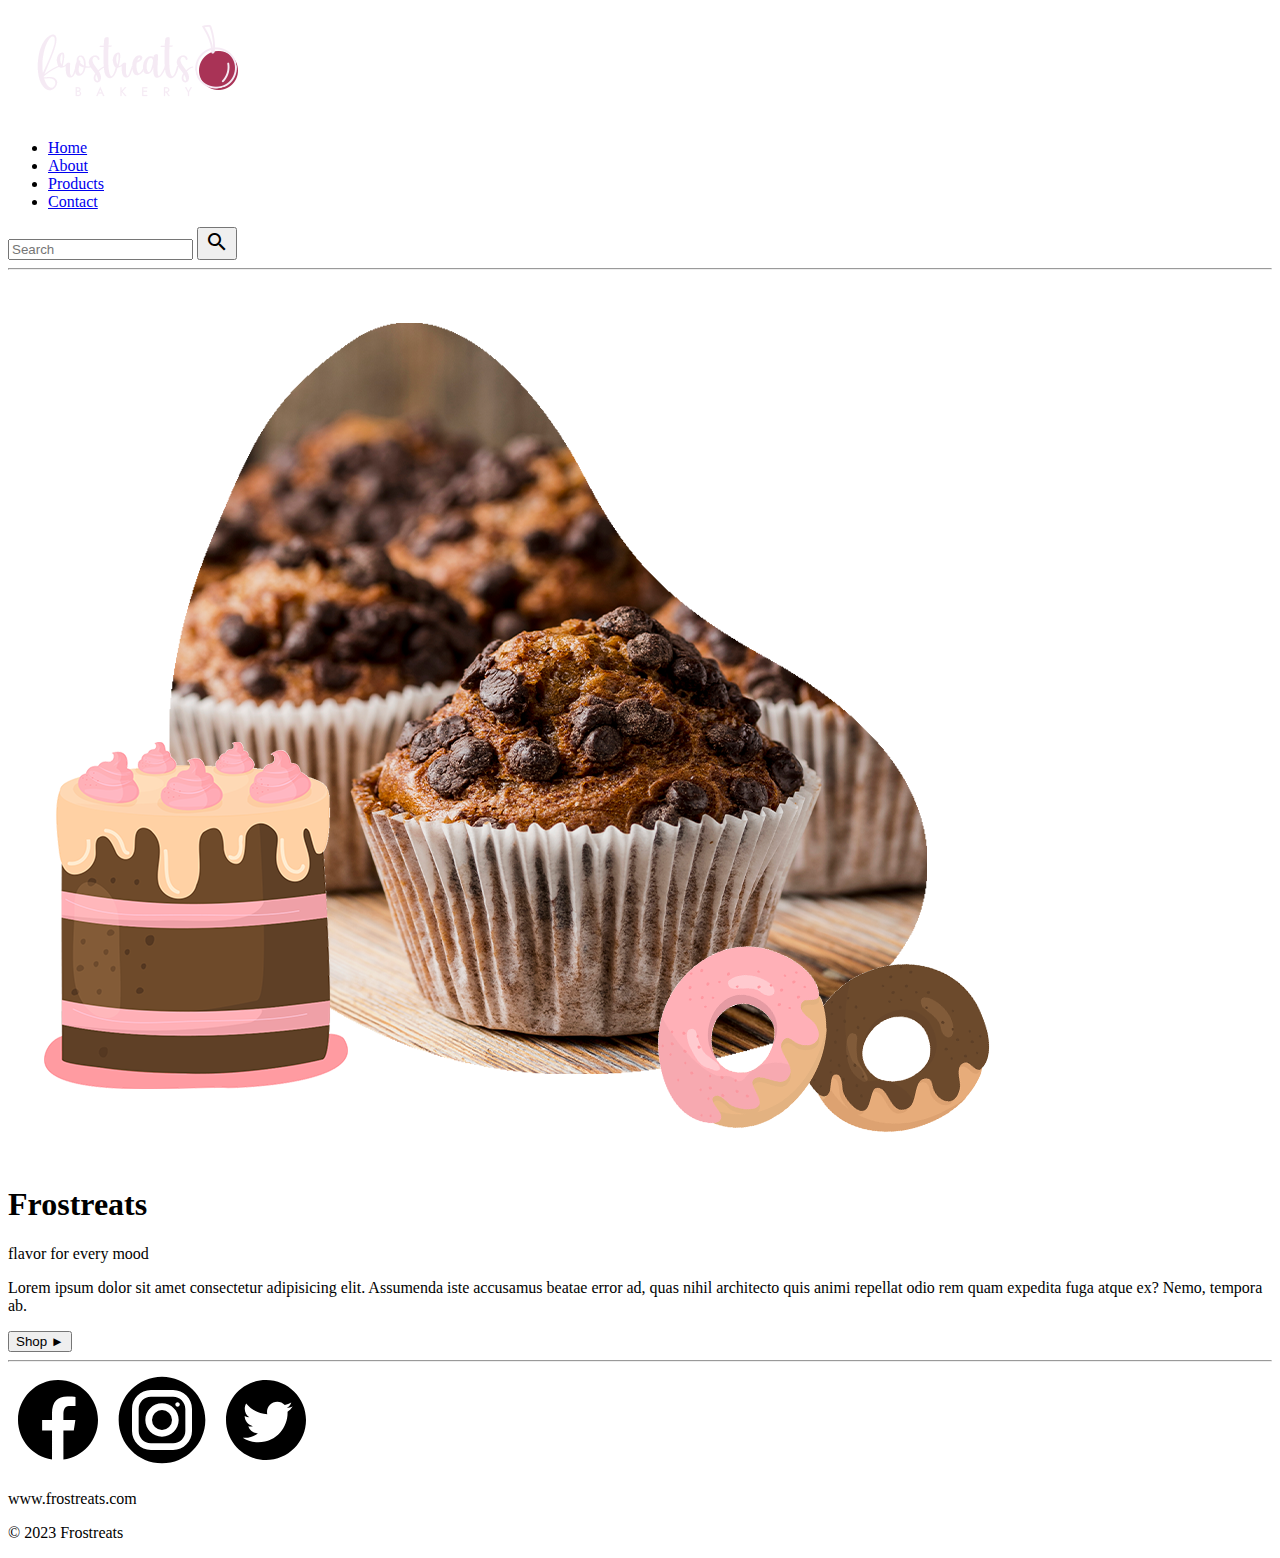
==== index.html @ 1d5c607c "adds basic html for homepage" ====
<!DOCTYPE html>
<html lang="en">
<head>
    <meta charset="UTF-8">
    <meta name="viewport" content="width=device-width, initial-scale=1.0">
    <link href="https://fonts.googleapis.com/icon?family=Material+Icons+Outlined" rel="stylesheet">
    <title>Document</title>
</head>
<body>
    <header>
        <nav>
            <img src="images/logo.png" alt="frostreats logo">
            <ul>
                <li><a href="#">Home</a></li>
                <li><a href="#">About</a></li>
                <li><a href="#">Products</a></li>
                <li><a href="#">Contact</a></li>
            </ul>

            <form class="search-bar">
                <input type="search" name="search" id="search" placeholder="Search">
                

                <button>
                    <span class="material-icons-outlined">search</span>
                </button>
            </form>
            <hr>
        </nav>
    </header>
    <main>
        <div class="banner-wrapper">
            <img src="images/banner.png" alt="cupcake image and illustrations" class="banner-img">
        <div>
            <h1>Frostreats</h1>
            <p>flavor for every mood</p>
            <p>Lorem ipsum dolor sit amet consectetur adipisicing elit. Assumenda iste accusamus beatae error ad, quas nihil architecto quis animi repellat odio rem quam expedita fuga atque ex? Nemo, tempora ab.</p>

            <button>Shop &#x25BA</button>
        </div>

        </div>
        

    </main>
    <footer>
        <hr>

        <svg xmlns="http://www.w3.org/2000/svg" 
            x="0px" y="0px" width="100" height="100" viewBox="0 0 30 30">
            <a xlink:href="https://www.facebook.com/" target="_blank">
             <path d="M15,3C8.373,3,3,8.373,3,15c0,6.016,4.432,10.984,10.206,11.852V18.18h-2.969v-3.154h2.969v-2.099c0-3.475,1.693-5,4.581-5 c1.383,0,2.115,0.103,2.461,0.149v2.753h-1.97c-1.226,0-1.654,1.163-1.654,2.473v1.724h3.593L19.73,18.18h-3.106v8.697 C22.481,26.083,27,21.075,27,15C27,8.373,21.627,3,15,3z"></path>
            </a>
        </svg>

        <svg xmlns="http://www.w3.org/2000/svg" 
            x="0px" y="0px" width="100" height="100" viewBox="0 0 30 30">
            <a xlink:href="https://www.instagram.com/" target="_blank">
                <path d="M 15 2 C 7.832 2 2 7.832 2 15 C 2 22.168 7.832 28 15 28 C 22.168 28 28 22.168 28 15 C 28 7.832 22.168 2 15 2 z M 11.666016 6 L 18.332031 6 C 21.457031 6 24 8.5420156 24 11.666016 L 24 18.332031 C 24 21.457031 21.457984 24 18.333984 24 L 11.667969 24 C 8.5429688 24 6 21.457984 6 18.333984 L 6 11.667969 C 6 8.5429688 8.5420156 6 11.666016 6 z M 11.666016 8 C 9.6450156 8 8 9.6459688 8 11.667969 L 8 18.333984 C 8 20.354984 9.6459688 22 11.667969 22 L 18.333984 22 C 20.354984 22 22 20.354031 22 18.332031 L 22 11.666016 C 22 9.6450156 20.354031 8 18.332031 8 L 11.666016 8 z M 19.667969 9.6660156 C 20.035969 9.6660156 20.333984 9.9640312 20.333984 10.332031 C 20.333984 10.700031 20.035969 11 19.667969 11 C 19.299969 11 19 10.700031 19 10.332031 C 19 9.9640312 19.299969 9.6660156 19.667969 9.6660156 z M 15 10 C 17.757 10 20 12.243 20 15 C 20 17.757 17.757 20 15 20 C 12.243 20 10 17.757 10 15 C 10 12.243 12.243 10 15 10 z M 15 12 A 3 3 0 0 0 15 18 A 3 3 0 0 0 15 12 z"></path>
            </a>
        </svg>

         <svg xmlns="http://www.w3.org/2000/svg" 
         x="0px" y="0px" width="100" height="100" viewBox="0 0 30 30">
         <a xlink:href="https://twitter.com/" target="_blank">
            <path d="M15,3C8.373,3,3,8.373,3,15c0,6.627,5.373,12,12,12s12-5.373,12-12C27,8.373,21.627,3,15,3z M21.464,12.535 c0.006,0.133,0.009,0.265,0.009,0.397c0,4.068-3.095,8.756-8.756,8.756c-1.739,0-3.356-0.509-4.717-1.383 c0.241,0.029,0.486,0.042,0.735,0.042c1.443,0,2.769-0.491,3.821-1.318c-1.347-0.025-2.484-0.915-2.875-2.137 c0.188,0.036,0.381,0.055,0.579,0.055c0.281,0,0.554-0.038,0.811-0.108c-1.408-0.282-2.469-1.526-2.469-3.017 c0-0.013,0-0.026,0-0.039c0.415,0.231,0.889,0.369,1.394,0.385c-0.825-0.551-1.369-1.494-1.369-2.561 c0-0.565,0.151-1.094,0.416-1.547c1.518,1.862,3.786,3.088,6.343,3.216c-0.052-0.225-0.079-0.46-0.079-0.701 c0-1.699,1.378-3.078,3.077-3.078c0.885,0,1.685,0.374,2.246,0.972c0.701-0.139,1.36-0.394,1.955-0.747 c-0.23,0.719-0.718,1.321-1.354,1.703c0.622-0.074,1.215-0.239,1.768-0.484C22.588,11.559,22.067,12.1,21.464,12.535z"></path>
        </a>
        </svg>   

        <p>www.frostreats.com</p>

        <p>&copy; 2023 Frostreats</p>

    </footer>
</body>
</html>
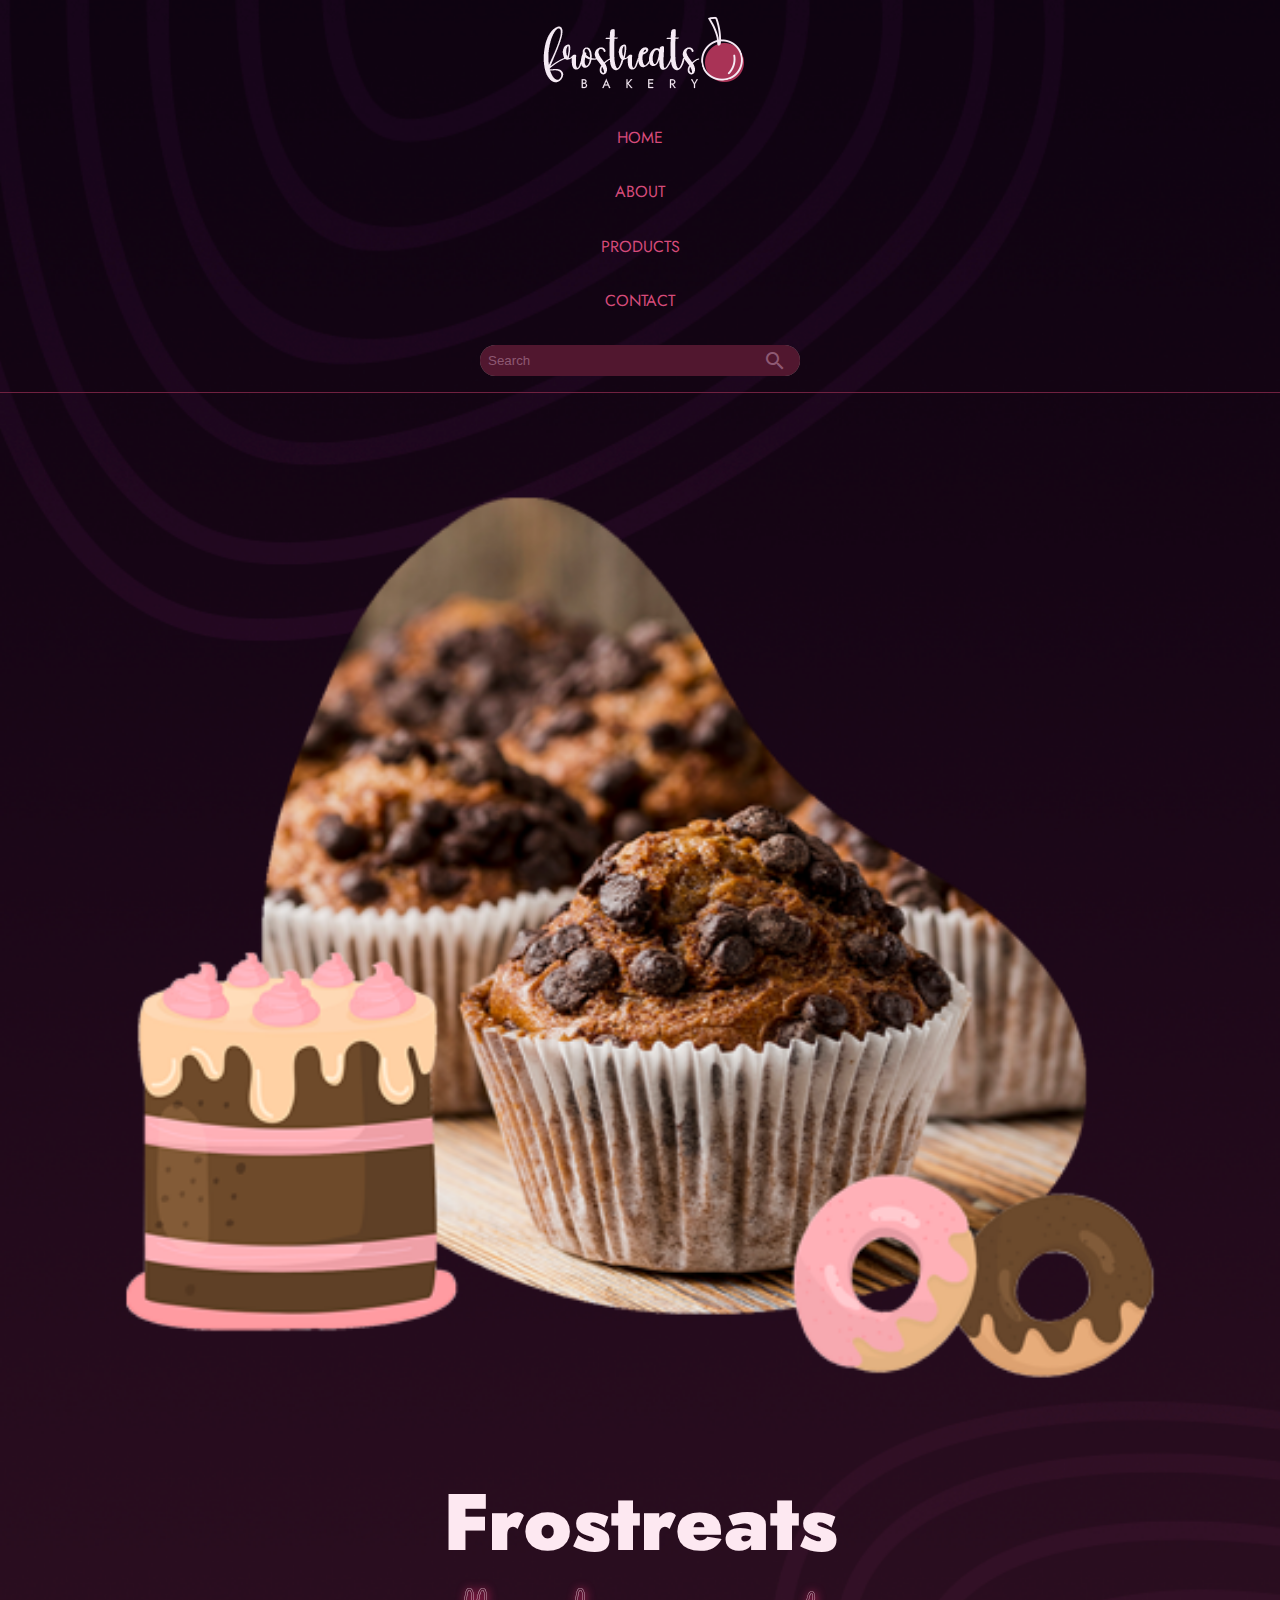
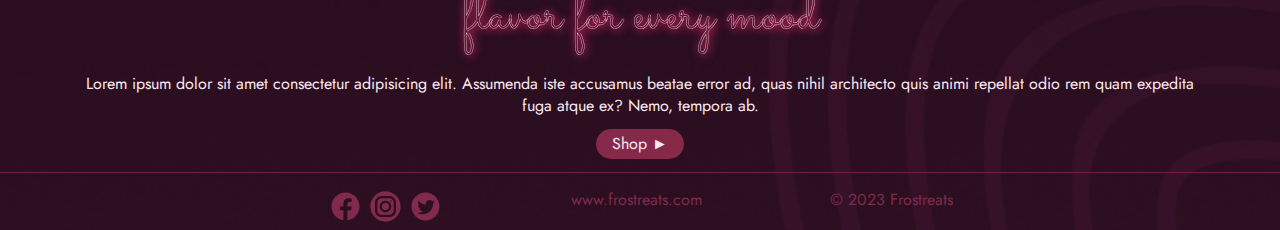
==== commit f2be5eef: "adds styling to homepage" ====
--- a/index.html
+++ b/index.html
@@ -3,73 +3,89 @@
 <head>
     <meta charset="UTF-8">
     <meta name="viewport" content="width=device-width, initial-scale=1.0">
+    <link rel="stylesheet" href="css/reset.css">
+    <link rel="stylesheet" href="css/style.css">
+    <link href="https://fonts.googleapis.com/css2?family=Jost:wght@300&display=swap" rel="stylesheet">
+    <link href="https://fonts.googleapis.com/css2?family=Sacramento&display=swap" rel="stylesheet">
     <link href="https://fonts.googleapis.com/icon?family=Material+Icons+Outlined" rel="stylesheet">
     <title>Document</title>
 </head>
 <body>
     <header>
-        <nav>
-            <img src="images/logo.png" alt="frostreats logo">
-            <ul>
-                <li><a href="#">Home</a></li>
-                <li><a href="#">About</a></li>
-                <li><a href="#">Products</a></li>
-                <li><a href="#">Contact</a></li>
-            </ul>
+        <div class="wrapper">
+            <nav>
+                <img src="images/logo.png" alt="frostreats logo" class="logo">
+                <ul>
+                    <li><a href="#" class="animation home">Home</a></li>
+                    <li><a href="#" class="animation about">About</a></li>
+                    <li><a href="#" class="animation ">Products</a></li>
+                    <li><a href="#" class="animation contact">Contact</a></li>
+                </ul>
 
-            <form class="search-bar">
-                <input type="search" name="search" id="search" placeholder="Search">
+                <form class="search-bar">
+                    <input type="search" name="search" id="search" placeholder="Search">
+                    
+
+                    <button>
+                        <span class="material-icons-outlined">search</span>
+                    </button>
+                </form>
                 
+            </nav>
+        </div>
+        <hr>
+    </header>
 
-                <button>
-                    <span class="material-icons-outlined">search</span>
-                </button>
-            </form>
-            <hr>
-        </nav>
-    </header>
     <main>
         <div class="banner-wrapper">
             <img src="images/banner.png" alt="cupcake image and illustrations" class="banner-img">
-        <div>
-            <h1>Frostreats</h1>
-            <p>flavor for every mood</p>
-            <p>Lorem ipsum dolor sit amet consectetur adipisicing elit. Assumenda iste accusamus beatae error ad, quas nihil architecto quis animi repellat odio rem quam expedita fuga atque ex? Nemo, tempora ab.</p>
+            <div class="banner-content">
+                <h1>Frostreats</h1>
+                <h2 class="slogan">flavor for every mood</h2>
+                <p>Lorem ipsum dolor sit amet consectetur adipisicing elit. Assumenda iste accusamus beatae error ad, quas nihil architecto quis animi repellat odio rem quam expedita fuga atque ex? Nemo, tempora ab.</p>
 
-            <button>Shop &#x25BA</button>
+                <a href="#" class="shop-button">Shop &#x25BA</a>
+            </div>
+
         </div>
 
-        </div>
         
 
     </main>
+    
     <footer>
         <hr>
+        
+        <div class="footer-content">
+            <div class="svg-group">
+                <svg 
+                    x="0px" y="0px" width="35" height="35" viewBox="0 0 30 30">
+                    <a xlink:href="https://www.facebook.com/" target="_blank">
+                    <path class="svg-icon" d="M15,3C8.373,3,3,8.373,3,15c0,6.016,4.432,10.984,10.206,11.852V18.18h-2.969v-3.154h2.969v-2.099c0-3.475,1.693-5,4.581-5 c1.383,0,2.115,0.103,2.461,0.149v2.753h-1.97c-1.226,0-1.654,1.163-1.654,2.473v1.724h3.593L19.73,18.18h-3.106v8.697 C22.481,26.083,27,21.075,27,15C27,8.373,21.627,3,15,3z"></path>
+                    </a>
+                </svg>
 
-        <svg xmlns="http://www.w3.org/2000/svg" 
-            x="0px" y="0px" width="100" height="100" viewBox="0 0 30 30">
-            <a xlink:href="https://www.facebook.com/" target="_blank">
-             <path d="M15,3C8.373,3,3,8.373,3,15c0,6.016,4.432,10.984,10.206,11.852V18.18h-2.969v-3.154h2.969v-2.099c0-3.475,1.693-5,4.581-5 c1.383,0,2.115,0.103,2.461,0.149v2.753h-1.97c-1.226,0-1.654,1.163-1.654,2.473v1.724h3.593L19.73,18.18h-3.106v8.697 C22.481,26.083,27,21.075,27,15C27,8.373,21.627,3,15,3z"></path>
-            </a>
-        </svg>
+                <svg 
+                    x="0px" y="0px" width="35" height="35" viewBox="0 0 30 30">
+                    <a xlink:href="https://www.instagram.com/" target="_blank">
+                        <path class="svg-icon" d="M 15 2 C 7.832 2 2 7.832 2 15 C 2 22.168 7.832 28 15 28 C 22.168 28 28 22.168 28 15 C 28 7.832 22.168 2 15 2 z M 11.666016 6 L 18.332031 6 C 21.457031 6 24 8.5420156 24 11.666016 L 24 18.332031 C 24 21.457031 21.457984 24 18.333984 24 L 11.667969 24 C 8.5429688 24 6 21.457984 6 18.333984 L 6 11.667969 C 6 8.5429688 8.5420156 6 11.666016 6 z M 11.666016 8 C 9.6450156 8 8 9.6459688 8 11.667969 L 8 18.333984 C 8 20.354984 9.6459688 22 11.667969 22 L 18.333984 22 C 20.354984 22 22 20.354031 22 18.332031 L 22 11.666016 C 22 9.6450156 20.354031 8 18.332031 8 L 11.666016 8 z M 19.667969 9.6660156 C 20.035969 9.6660156 20.333984 9.9640312 20.333984 10.332031 C 20.333984 10.700031 20.035969 11 19.667969 11 C 19.299969 11 19 10.700031 19 10.332031 C 19 9.9640312 19.299969 9.6660156 19.667969 9.6660156 z M 15 10 C 17.757 10 20 12.243 20 15 C 20 17.757 17.757 20 15 20 C 12.243 20 10 17.757 10 15 C 10 12.243 12.243 10 15 10 z M 15 12 A 3 3 0 0 0 15 18 A 3 3 0 0 0 15 12 z"></path>
+                    </a>
+                </svg>
 
-        <svg xmlns="http://www.w3.org/2000/svg" 
-            x="0px" y="0px" width="100" height="100" viewBox="0 0 30 30">
-            <a xlink:href="https://www.instagram.com/" target="_blank">
-                <path d="M 15 2 C 7.832 2 2 7.832 2 15 C 2 22.168 7.832 28 15 28 C 22.168 28 28 22.168 28 15 C 28 7.832 22.168 2 15 2 z M 11.666016 6 L 18.332031 6 C 21.457031 6 24 8.5420156 24 11.666016 L 24 18.332031 C 24 21.457031 21.457984 24 18.333984 24 L 11.667969 24 C 8.5429688 24 6 21.457984 6 18.333984 L 6 11.667969 C 6 8.5429688 8.5420156 6 11.666016 6 z M 11.666016 8 C 9.6450156 8 8 9.6459688 8 11.667969 L 8 18.333984 C 8 20.354984 9.6459688 22 11.667969 22 L 18.333984 22 C 20.354984 22 22 20.354031 22 18.332031 L 22 11.666016 C 22 9.6450156 20.354031 8 18.332031 8 L 11.666016 8 z M 19.667969 9.6660156 C 20.035969 9.6660156 20.333984 9.9640312 20.333984 10.332031 C 20.333984 10.700031 20.035969 11 19.667969 11 C 19.299969 11 19 10.700031 19 10.332031 C 19 9.9640312 19.299969 9.6660156 19.667969 9.6660156 z M 15 10 C 17.757 10 20 12.243 20 15 C 20 17.757 17.757 20 15 20 C 12.243 20 10 17.757 10 15 C 10 12.243 12.243 10 15 10 z M 15 12 A 3 3 0 0 0 15 18 A 3 3 0 0 0 15 12 z"></path>
-            </a>
-        </svg>
+                <svg 
+                    x="0px" y="0px" width="35" height="35" viewBox="0 0 30 30">
+                    <a xlink:href="https://twitter.com/" target="_blank">
+                        <path class="svg-icon" d="M15,3C8.373,3,3,8.373,3,15c0,6.627,5.373,12,12,12s12-5.373,12-12C27,8.373,21.627,3,15,3z M21.464,12.535 c0.006,0.133,0.009,0.265,0.009,0.397c0,4.068-3.095,8.756-8.756,8.756c-1.739,0-3.356-0.509-4.717-1.383 c0.241,0.029,0.486,0.042,0.735,0.042c1.443,0,2.769-0.491,3.821-1.318c-1.347-0.025-2.484-0.915-2.875-2.137 c0.188,0.036,0.381,0.055,0.579,0.055c0.281,0,0.554-0.038,0.811-0.108c-1.408-0.282-2.469-1.526-2.469-3.017 c0-0.013,0-0.026,0-0.039c0.415,0.231,0.889,0.369,1.394,0.385c-0.825-0.551-1.369-1.494-1.369-2.561 c0-0.565,0.151-1.094,0.416-1.547c1.518,1.862,3.786,3.088,6.343,3.216c-0.052-0.225-0.079-0.46-0.079-0.701 c0-1.699,1.378-3.078,3.077-3.078c0.885,0,1.685,0.374,2.246,0.972c0.701-0.139,1.36-0.394,1.955-0.747 c-0.23,0.719-0.718,1.321-1.354,1.703c0.622-0.074,1.215-0.239,1.768-0.484C22.588,11.559,22.067,12.1,21.464,12.535z"></path>
+                    </a>
+                </svg>   
 
-         <svg xmlns="http://www.w3.org/2000/svg" 
-         x="0px" y="0px" width="100" height="100" viewBox="0 0 30 30">
-         <a xlink:href="https://twitter.com/" target="_blank">
-            <path d="M15,3C8.373,3,3,8.373,3,15c0,6.627,5.373,12,12,12s12-5.373,12-12C27,8.373,21.627,3,15,3z M21.464,12.535 c0.006,0.133,0.009,0.265,0.009,0.397c0,4.068-3.095,8.756-8.756,8.756c-1.739,0-3.356-0.509-4.717-1.383 c0.241,0.029,0.486,0.042,0.735,0.042c1.443,0,2.769-0.491,3.821-1.318c-1.347-0.025-2.484-0.915-2.875-2.137 c0.188,0.036,0.381,0.055,0.579,0.055c0.281,0,0.554-0.038,0.811-0.108c-1.408-0.282-2.469-1.526-2.469-3.017 c0-0.013,0-0.026,0-0.039c0.415,0.231,0.889,0.369,1.394,0.385c-0.825-0.551-1.369-1.494-1.369-2.561 c0-0.565,0.151-1.094,0.416-1.547c1.518,1.862,3.786,3.088,6.343,3.216c-0.052-0.225-0.079-0.46-0.079-0.701 c0-1.699,1.378-3.078,3.077-3.078c0.885,0,1.685,0.374,2.246,0.972c0.701-0.139,1.36-0.394,1.955-0.747 c-0.23,0.719-0.718,1.321-1.354,1.703c0.622-0.074,1.215-0.239,1.768-0.484C22.588,11.559,22.067,12.1,21.464,12.535z"></path>
-        </a>
-        </svg>   
+            </div>
 
-        <p>www.frostreats.com</p>
+            <p>www.frostreats.com</p>
 
-        <p>&copy; 2023 Frostreats</p>
+            <p>&copy; 2023 Frostreats</p>
+        
+        </div>
 
     </footer>
 </body>
--- a/css/style.css
+++ b/css/style.css
@@ -0,0 +1,176 @@
+*{
+    box-sizing: border-box;
+}
+
+body{
+    background-image: url(../images/bg-pattern.png);
+    background-repeat: no-repeat;
+    background-position:center center;
+    background-size:cover;
+    color: #fde8f1;
+    margin: 0 auto;
+    line-height: 1.4;
+
+    
+
+    font-family: 'Jost', sans-serif;;
+
+}
+
+/* styling for the search bar */
+
+.search-bar{
+    position: relative;
+    border-radius: 25px;
+    background-color: gray;
+    max-width: 20rem;
+    text-align: center;
+    margin: 0 auto;
+    margin-top: 1rem;
+}
+
+.search-bar input{
+    height: 100%;
+    width:100%;
+    border-radius:25px;
+    display:block;
+    border: none;
+    padding:.5rem;
+    background-color: #51172f;
+    caret-color:#d795b5;
+    color:#fde8f1;
+    
+}
+
+/* to remove the "x" from the search input field */
+input[type="search"]::-webkit-search-decoration,
+input[type="search"]::-webkit-search-cancel-button,
+input[type="search"]::-webkit-search-results-button,
+input[type="search"]::-webkit-search-results-decoration{
+    display: none;
+}
+
+.search-bar input:focus{
+    outline:none;
+}
+
+.search-bar button{
+    position:absolute;
+    top:0;
+    right:0;
+    width:50px;
+    height: 100%;
+    border-radius:50%;
+    cursor:pointer;
+    border:none;
+    background: none;
+    padding-top: 4px;
+}
+
+.form{
+    width: 100%;
+}
+
+.logo{
+    margin: 0 auto;
+    display: block;
+}
+
+::placeholder{
+    color:#8e5973;
+}
+
+.material-icons-outlined{
+    color:#8e5973 ;
+}
+
+/* nav styles */
+
+nav{
+    width: 100%;
+    text-align: center;
+    margin: 0 auto;
+    max-width: 1200px;
+}
+
+nav ul li a{
+    text-decoration: none;
+    padding: 1rem 2rem;
+    display: block;
+    color: #d64b7a;
+    text-transform: uppercase;
+}
+
+.banner-img{
+    display: block;
+    margin: 0 auto;
+    width: 100%;
+
+}
+
+hr{
+    
+    background-color:#702140;
+    border: none;
+    height: 1px;
+    margin:1rem 0;
+}
+
+/* main styles */
+
+main{
+    max-width: 1200px;
+    margin: 0 auto;
+    text-align: center;
+}
+
+h1{
+    font-size: 5rem;
+    width: 100%;
+    text-align: center;
+    font-weight: 1000;
+}
+
+.slogan{
+    font-family: 'Sacramento', cursive;
+    font-size:3.5rem;
+    font-weight: 500;
+    color:transparent;
+    -webkit-text-stroke-width: 0.3px;
+    -webkit-text-stroke-color: #fde8f1;
+    text-shadow: 1px 1px 10px #fc2f74;
+    text-wrap: nowrap;
+    padding:0 2rem;
+}
+
+.banner-content p{
+    margin:1rem auto;
+    padding: 0 2rem;
+}
+
+.shop-button{
+    margin: 0 auto;
+    background-color: #862948;
+    border-radius: 25px;
+    color: #f5eaf4;
+    padding: .2rem 1rem;
+    text-decoration: none;
+
+    
+}
+
+
+/* footer styles */
+
+.footer-content{
+    text-align: center;
+    color:#812a4c;
+    display: flex;
+    gap:10%;
+    justify-content: center;
+    flex-wrap: nowrap;
+}
+
+.svg-icon{
+    fill: #812a4c;
+}
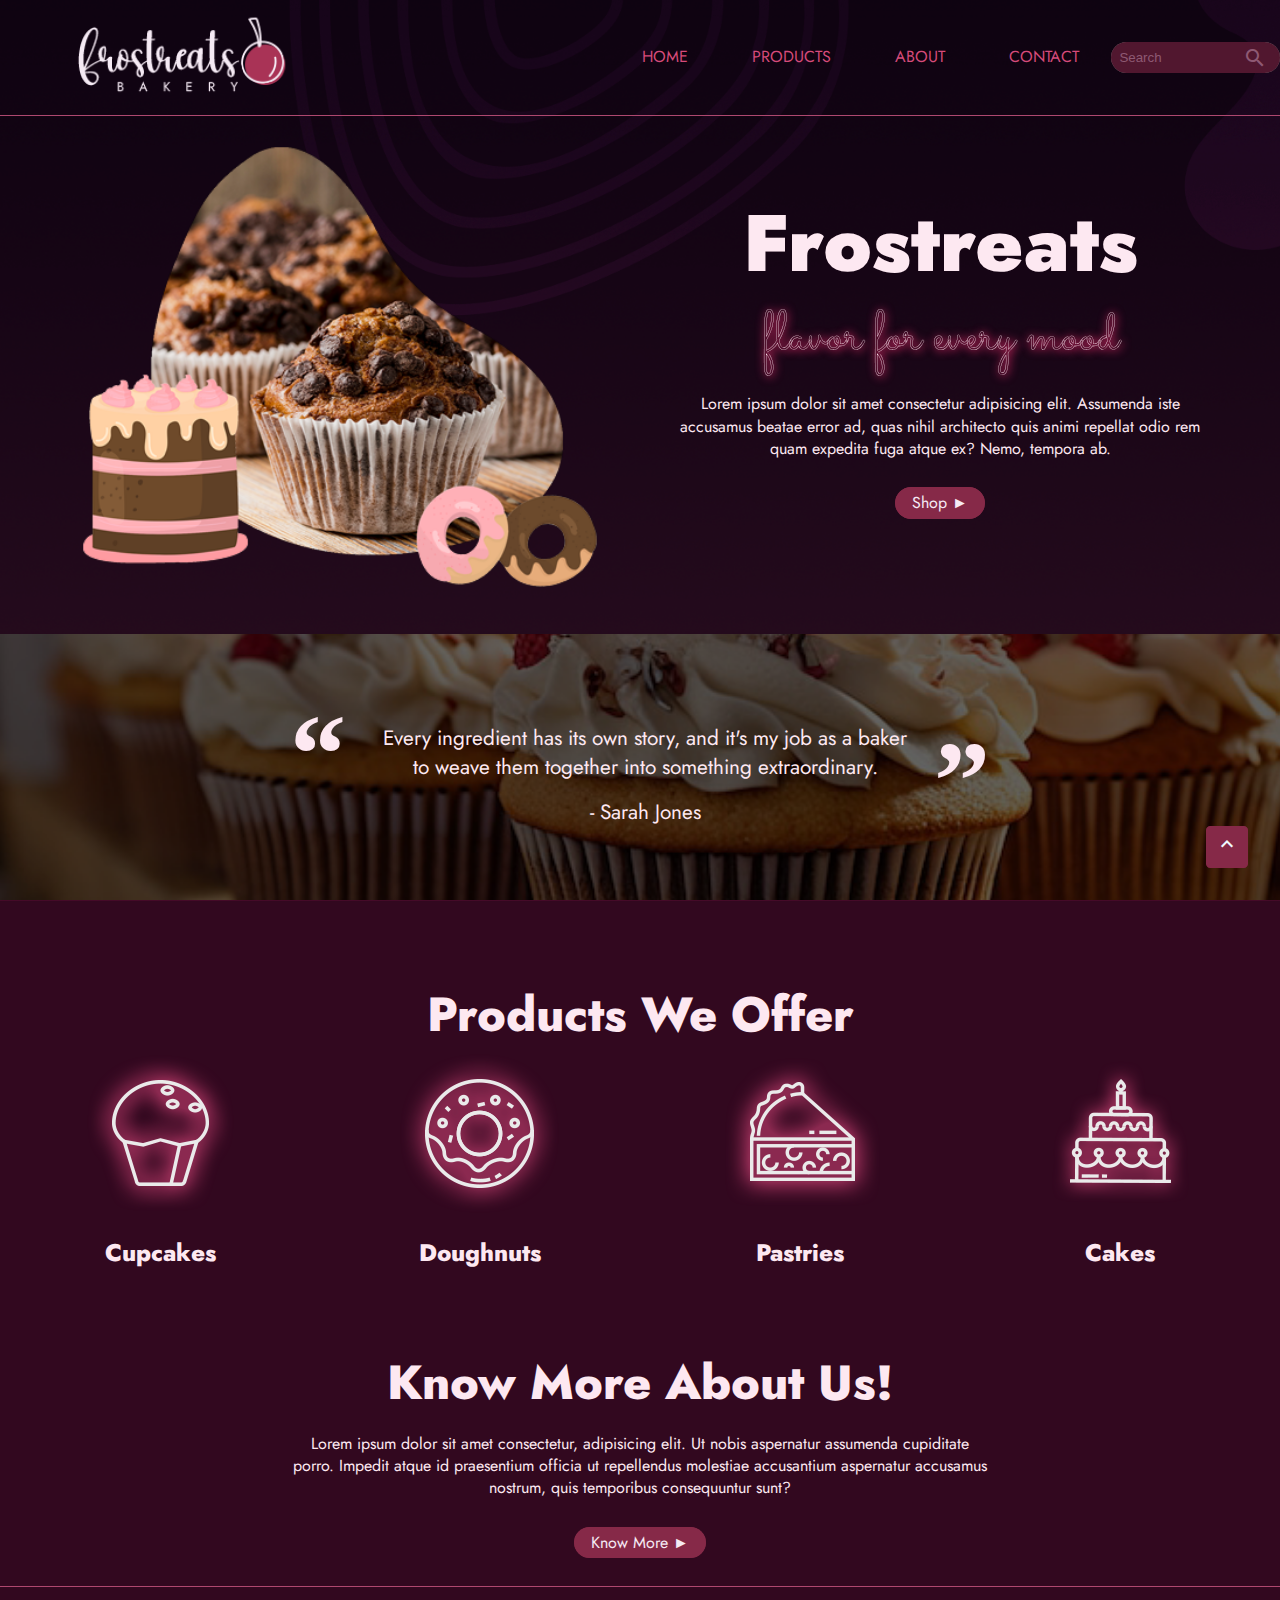
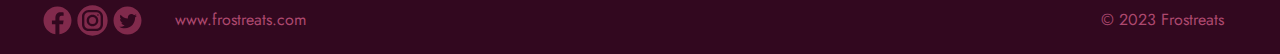
==== commit cc3afa6f: "updates css styling" ====
--- a/index.html
+++ b/index.html
@@ -8,28 +8,31 @@
     <link href="https://fonts.googleapis.com/css2?family=Jost:wght@300&display=swap" rel="stylesheet">
     <link href="https://fonts.googleapis.com/css2?family=Sacramento&display=swap" rel="stylesheet">
     <link href="https://fonts.googleapis.com/icon?family=Material+Icons+Outlined" rel="stylesheet">
-    <title>Document</title>
+    <title>Frostreats</title>
 </head>
 <body>
     <header>
         <div class="wrapper">
             <nav>
-                <img src="images/logo.png" alt="frostreats logo" class="logo">
-                <ul>
-                    <li><a href="#" class="animation home">Home</a></li>
-                    <li><a href="#" class="animation about">About</a></li>
-                    <li><a href="#" class="animation ">Products</a></li>
-                    <li><a href="#" class="animation contact">Contact</a></li>
-                </ul>
+                <a href="index.html"><img src="images/logo.png" alt="frostreats logo" class="logo"></a>
 
-                <form class="search-bar">
-                    <input type="search" name="search" id="search" placeholder="Search">
-                    
+                <div class="menu">
+                    <ul class="menu-items">
+                        <li><a href="index.html" class="transition home">Home</a></li>
+                        <li><a href="products.html" class="transition products">Products</a></li>
+                        <li><a href="about.html" class="transition about">About</a></li>
+                        <li><a href="contact.html" class="transition contact">Contact</a></li>
+                    </ul>
 
-                    <button>
-                        <span class="material-icons-outlined">search</span>
-                    </button>
-                </form>
+                    <form class="search-bar">
+                        <input type="search" name="search" id="search" placeholder="Search">
+                        
+
+                        <button>
+                            <span class="material-icons-outlined">search</span>
+                        </button>
+                    </form>
+                </div>
                 
             </nav>
         </div>
@@ -44,46 +47,102 @@
                 <h2 class="slogan">flavor for every mood</h2>
                 <p>Lorem ipsum dolor sit amet consectetur adipisicing elit. Assumenda iste accusamus beatae error ad, quas nihil architecto quis animi repellat odio rem quam expedita fuga atque ex? Nemo, tempora ab.</p>
 
-                <a href="#" class="shop-button">Shop &#x25BA</a>
+                <div class="shop-button"><a href="products.html" >Shop &#x25BA</a> </div>
+                
             </div>
+
+        </div>
+
+        <div class="quote">
+            <blockquote>
+                <q>Every ingredient has its own story, and it's my job as a baker to weave them together into something extraordinary.</q>
+                <cite>- Sarah Jones</cite>
+            </blockquote>
+        </div>
+
+
+
+        <div class="services-container">
+            <h2>Products we offer</h2>
+            <div class="services">
+                
+                <div class="offers">
+                    <a href="products.html"><img src="images/cupcake-icon.png" alt="icon for cupcake"></a>
+                    <h3>Cupcakes</h3>
+                </div>
+
+                <div class="offers">
+                    <a href="products.html"><img src="images/doughnut-icon.png" alt="icon for cupcake"></a>
+                    <h3>Doughnuts</h3>
+                </div>
+
+                <div class="offers">
+                    <a href="products.html"><img src="images/pastrie-icon.png" alt="icon for cupcake"></a>
+                    <h3>Pastries</h3>
+                </div>
+
+                <div class="offers">
+                    <a href="products.html"><img src="images/cake-icon.png" alt="icon for cupcake"></a>
+                    <h3>Cakes</h3>
+                </div>
+                
+                
+            </div>
+        </div>
+
+        <div class="index-about">
+            <h2>Know more about us!</h2>
+            <p>Lorem ipsum dolor sit amet consectetur, adipisicing elit. Ut nobis aspernatur assumenda cupiditate porro. Impedit atque id praesentium officia ut repellendus molestiae accusantium aspernatur accusamus nostrum, quis temporibus consequuntur sunt?</p>
+            <div class="shop-button"><a href="about.html" >Know More &#x25BA</a> </div>
 
         </div>
 
         
 
     </main>
+
+    <div class="top-button">
+        <a href="#"><span class="back-to-top material-icons-outlined">
+        expand_less
+        </span></a>
+    </div>
     
     <footer>
         <hr>
         
         <div class="footer-content">
-            <div class="svg-group">
-                <svg 
-                    x="0px" y="0px" width="35" height="35" viewBox="0 0 30 30">
-                    <a xlink:href="https://www.facebook.com/" target="_blank">
-                    <path class="svg-icon" d="M15,3C8.373,3,3,8.373,3,15c0,6.016,4.432,10.984,10.206,11.852V18.18h-2.969v-3.154h2.969v-2.099c0-3.475,1.693-5,4.581-5 c1.383,0,2.115,0.103,2.461,0.149v2.753h-1.97c-1.226,0-1.654,1.163-1.654,2.473v1.724h3.593L19.73,18.18h-3.106v8.697 C22.481,26.083,27,21.075,27,15C27,8.373,21.627,3,15,3z"></path>
-                    </a>
-                </svg>
+            <div class="social-group">
+                <div class="svg-group">
+                    <svg 
+                        x="0px" y="0px" width="35" height="35" viewBox="0 0 30 30">
+                        <a xlink:href="https://www.facebook.com/" target="_blank">
+                        <path class="svg-icon" d="M15,3C8.373,3,3,8.373,3,15c0,6.016,4.432,10.984,10.206,11.852V18.18h-2.969v-3.154h2.969v-2.099c0-3.475,1.693-5,4.581-5 c1.383,0,2.115,0.103,2.461,0.149v2.753h-1.97c-1.226,0-1.654,1.163-1.654,2.473v1.724h3.593L19.73,18.18h-3.106v8.697 C22.481,26.083,27,21.075,27,15C27,8.373,21.627,3,15,3z"></path>
+                        </a>
+                    </svg>
 
-                <svg 
-                    x="0px" y="0px" width="35" height="35" viewBox="0 0 30 30">
-                    <a xlink:href="https://www.instagram.com/" target="_blank">
-                        <path class="svg-icon" d="M 15 2 C 7.832 2 2 7.832 2 15 C 2 22.168 7.832 28 15 28 C 22.168 28 28 22.168 28 15 C 28 7.832 22.168 2 15 2 z M 11.666016 6 L 18.332031 6 C 21.457031 6 24 8.5420156 24 11.666016 L 24 18.332031 C 24 21.457031 21.457984 24 18.333984 24 L 11.667969 24 C 8.5429688 24 6 21.457984 6 18.333984 L 6 11.667969 C 6 8.5429688 8.5420156 6 11.666016 6 z M 11.666016 8 C 9.6450156 8 8 9.6459688 8 11.667969 L 8 18.333984 C 8 20.354984 9.6459688 22 11.667969 22 L 18.333984 22 C 20.354984 22 22 20.354031 22 18.332031 L 22 11.666016 C 22 9.6450156 20.354031 8 18.332031 8 L 11.666016 8 z M 19.667969 9.6660156 C 20.035969 9.6660156 20.333984 9.9640312 20.333984 10.332031 C 20.333984 10.700031 20.035969 11 19.667969 11 C 19.299969 11 19 10.700031 19 10.332031 C 19 9.9640312 19.299969 9.6660156 19.667969 9.6660156 z M 15 10 C 17.757 10 20 12.243 20 15 C 20 17.757 17.757 20 15 20 C 12.243 20 10 17.757 10 15 C 10 12.243 12.243 10 15 10 z M 15 12 A 3 3 0 0 0 15 18 A 3 3 0 0 0 15 12 z"></path>
-                    </a>
-                </svg>
+                    <svg 
+                        x="0px" y="0px" width="35" height="35" viewBox="0 0 30 30">
+                        <a xlink:href="https://www.instagram.com/" target="_blank">
+                            <path class="svg-icon" d="M 15 2 C 7.832 2 2 7.832 2 15 C 2 22.168 7.832 28 15 28 C 22.168 28 28 22.168 28 15 C 28 7.832 22.168 2 15 2 z M 11.666016 6 L 18.332031 6 C 21.457031 6 24 8.5420156 24 11.666016 L 24 18.332031 C 24 21.457031 21.457984 24 18.333984 24 L 11.667969 24 C 8.5429688 24 6 21.457984 6 18.333984 L 6 11.667969 C 6 8.5429688 8.5420156 6 11.666016 6 z M 11.666016 8 C 9.6450156 8 8 9.6459688 8 11.667969 L 8 18.333984 C 8 20.354984 9.6459688 22 11.667969 22 L 18.333984 22 C 20.354984 22 22 20.354031 22 18.332031 L 22 11.666016 C 22 9.6450156 20.354031 8 18.332031 8 L 11.666016 8 z M 19.667969 9.6660156 C 20.035969 9.6660156 20.333984 9.9640312 20.333984 10.332031 C 20.333984 10.700031 20.035969 11 19.667969 11 C 19.299969 11 19 10.700031 19 10.332031 C 19 9.9640312 19.299969 9.6660156 19.667969 9.6660156 z M 15 10 C 17.757 10 20 12.243 20 15 C 20 17.757 17.757 20 15 20 C 12.243 20 10 17.757 10 15 C 10 12.243 12.243 10 15 10 z M 15 12 A 3 3 0 0 0 15 18 A 3 3 0 0 0 15 12 z"></path>
+                        </a>
+                    </svg>
 
-                <svg 
-                    x="0px" y="0px" width="35" height="35" viewBox="0 0 30 30">
-                    <a xlink:href="https://twitter.com/" target="_blank">
-                        <path class="svg-icon" d="M15,3C8.373,3,3,8.373,3,15c0,6.627,5.373,12,12,12s12-5.373,12-12C27,8.373,21.627,3,15,3z M21.464,12.535 c0.006,0.133,0.009,0.265,0.009,0.397c0,4.068-3.095,8.756-8.756,8.756c-1.739,0-3.356-0.509-4.717-1.383 c0.241,0.029,0.486,0.042,0.735,0.042c1.443,0,2.769-0.491,3.821-1.318c-1.347-0.025-2.484-0.915-2.875-2.137 c0.188,0.036,0.381,0.055,0.579,0.055c0.281,0,0.554-0.038,0.811-0.108c-1.408-0.282-2.469-1.526-2.469-3.017 c0-0.013,0-0.026,0-0.039c0.415,0.231,0.889,0.369,1.394,0.385c-0.825-0.551-1.369-1.494-1.369-2.561 c0-0.565,0.151-1.094,0.416-1.547c1.518,1.862,3.786,3.088,6.343,3.216c-0.052-0.225-0.079-0.46-0.079-0.701 c0-1.699,1.378-3.078,3.077-3.078c0.885,0,1.685,0.374,2.246,0.972c0.701-0.139,1.36-0.394,1.955-0.747 c-0.23,0.719-0.718,1.321-1.354,1.703c0.622-0.074,1.215-0.239,1.768-0.484C22.588,11.559,22.067,12.1,21.464,12.535z"></path>
-                    </a>
-                </svg>   
+                    <svg 
+                        x="0px" y="0px" width="35" height="35" viewBox="0 0 30 30">
+                        <a xlink:href="https://twitter.com/" target="_blank">
+                            <path class="svg-icon" d="M15,3C8.373,3,3,8.373,3,15c0,6.627,5.373,12,12,12s12-5.373,12-12C27,8.373,21.627,3,15,3z M21.464,12.535 c0.006,0.133,0.009,0.265,0.009,0.397c0,4.068-3.095,8.756-8.756,8.756c-1.739,0-3.356-0.509-4.717-1.383 c0.241,0.029,0.486,0.042,0.735,0.042c1.443,0,2.769-0.491,3.821-1.318c-1.347-0.025-2.484-0.915-2.875-2.137 c0.188,0.036,0.381,0.055,0.579,0.055c0.281,0,0.554-0.038,0.811-0.108c-1.408-0.282-2.469-1.526-2.469-3.017 c0-0.013,0-0.026,0-0.039c0.415,0.231,0.889,0.369,1.394,0.385c-0.825-0.551-1.369-1.494-1.369-2.561 c0-0.565,0.151-1.094,0.416-1.547c1.518,1.862,3.786,3.088,6.343,3.216c-0.052-0.225-0.079-0.46-0.079-0.701 c0-1.699,1.378-3.078,3.077-3.078c0.885,0,1.685,0.374,2.246,0.972c0.701-0.139,1.36-0.394,1.955-0.747 c-0.23,0.719-0.718,1.321-1.354,1.703c0.622-0.074,1.215-0.239,1.768-0.484C22.588,11.559,22.067,12.1,21.464,12.535z"></path>
+                        </a>
+                    </svg>   
 
+                </div>
+                
+                <a href="index.html">www.frostreats.com</a>
             </div>
 
-            <p>www.frostreats.com</p>
+            
 
-            <p>&copy; 2023 Frostreats</p>
+            <p class="copyright">&copy; 2023 Frostreats</p>
+            <!-- All images are from freepik -->
         
         </div>
 
--- a/css/style.css
+++ b/css/style.css
@@ -1,5 +1,9 @@
 *{
     box-sizing: border-box;
+}
+
+html{
+    scroll-behavior: smooth;
 }
 
 body{
@@ -7,14 +11,83 @@
     background-repeat: no-repeat;
     background-position:center center;
     background-size:cover;
+    background-attachment: fixed;
     color: #fde8f1;
-    margin: 0 auto;
+    background-color: #32081f;
+    /* margin: 0 auto; */
     line-height: 1.4;
-
-    
-
-    font-family: 'Jost', sans-serif;;
-
+    
+
+    
+
+    font-family: 'Jost', sans-serif;
+
+}
+
+
+/* nav styles */
+
+.logo{
+    margin: 0 auto;
+    display: block;
+   
+}
+
+nav{
+    width: 100%;
+    text-align: center;
+    
+
+}
+
+.menu{
+    max-width: 1200px;
+    margin: 0 auto;
+}
+
+nav ul li a{
+    text-decoration: none;
+    padding: 1rem 2rem;
+    display: block;
+    
+    color: #d64b7a;
+    text-transform: uppercase;
+}
+
+.transition{
+    position: relative;
+}
+
+.transition::before{
+    content: "";
+    position: absolute;
+    left:0;
+    bottom:0;
+    width:0;
+    height:1px;
+    background-color:#ae486f;
+    transition: width 0.5s ease-out;
+    
+
+}
+
+.transition:hover::before{
+    width:100%;
+}
+
+.banner-img{
+    display: block;
+    margin: 0 auto;
+    width: 100%;
+
+}
+
+hr{
+    
+    background-color:#ae486f;
+    border: none;
+    height: 1px;
+    margin:1rem 0;
 }
 
 /* styling for the search bar */
@@ -71,11 +144,6 @@
     width: 100%;
 }
 
-.logo{
-    margin: 0 auto;
-    display: block;
-}
-
 ::placeholder{
     color:#8e5973;
 }
@@ -84,44 +152,15 @@
     color:#8e5973 ;
 }
 
-/* nav styles */
-
-nav{
-    width: 100%;
-    text-align: center;
-    margin: 0 auto;
+/* main styles */
+
+
+.banner-wrapper{
+    text-align: center;
     max-width: 1200px;
-}
-
-nav ul li a{
-    text-decoration: none;
-    padding: 1rem 2rem;
-    display: block;
-    color: #d64b7a;
-    text-transform: uppercase;
-}
-
-.banner-img{
-    display: block;
-    margin: 0 auto;
-    width: 100%;
-
-}
-
-hr{
-    
-    background-color:#702140;
-    border: none;
-    height: 1px;
-    margin:1rem 0;
-}
-
-/* main styles */
-
-main{
-    max-width: 1200px;
-    margin: 0 auto;
-    text-align: center;
+    margin: 1rem auto;
+    
+
 }
 
 h1{
@@ -129,6 +168,7 @@
     width: 100%;
     text-align: center;
     font-weight: 1000;
+    text-transform: capitalize;
 }
 
 .slogan{
@@ -141,7 +181,24 @@
     text-shadow: 1px 1px 10px #fc2f74;
     text-wrap: nowrap;
     padding:0 2rem;
-}
+    animation: blink-1 1s ease-in;
+
+}
+
+@keyframes blink-1 {
+    0%,
+    30%,
+    50%,
+    100% {
+      opacity: 1;
+    }
+    25%,
+    40%,
+    75% {
+      opacity: 0;
+    }
+  }
+  
 
 .banner-content p{
     margin:1rem auto;
@@ -149,28 +206,291 @@
 }
 
 .shop-button{
-    margin: 0 auto;
+    display: block;
+    margin: 2rem 0;
+    
+}
+
+.shop-button a{
+   
     background-color: #862948;
     border-radius: 25px;
     color: #f5eaf4;
     padding: .2rem 1rem;
     text-decoration: none;
-
-    
-}
-
+    transition:1s ease-out ;
+    border: #862948 1px solid;
+}
+
+.shop-button a:hover{
+    background-color: transparent;
+    border: 1px solid #ae486f;
+    transition: background-color border 0.5s ease;
+
+}
+
+
+
+/* @keyframes slide-in-right{
+    0%{
+        transform:translateX(-100px);
+        opacity: 0;
+
+    }
+    100%{
+        transform: translateX(1);
+        opacity: 1;
+    }
+}
+
+.banner-img{
+    animation: slide-in-right 2s ease;
+} */
+
+/* @keyframes slide-in-left{
+    0%{
+        transform:translateX(100px);
+        opacity: 0;
+    }
+    100%{
+        transform: translateX(1);
+        opacity: 1;
+    }
+}
+
+.banner-content{
+    animation: slide-in-left 2s ease;
+}  */
+
+.quote{
+    display:block;
+    background: rgb(69, 10, 40) url(../images/quote-bg.png);
+    background-repeat: no-repeat;
+    background-position:center center;
+    background-size:cover;
+    background-attachment: fixed;
+    padding:4rem 0;
+    margin:2rem auto;
+    transition:500ms ease-out ;
+    text-align: center;
+   
+    font-size: 1.3rem;
+}
+
+blockquote {
+    margin: 0 auto;
+    padding: 10px 60px 10px 70px;
+    position: relative;
+    max-width: 700px;
+}
+
+q {
+      
+    display: block;
+    padding: 1rem;
+    quotes: "“" "”";
+      
+    &::before {
+        content: open-quote;
+        font-family: Georgia, "Times New Roman", Times, serif;
+        font-size: 7rem;
+        font-weight: bold;
+        line-height: 7rem;
+        left: 0;
+        top: 0;
+        position: absolute;
+        
+      }
+      
+    &::after {
+        content: close-quote;
+        font-family: Georgia, "Times New Roman", Times, serif;
+        font-size: 7rem;
+        font-weight: bold;
+        line-height: 7rem;
+        right: 0;
+        bottom: 0;
+        position: absolute;
+      
+      }
+    }
+
+  
+
+.services-container,.index-about h2{
+    font-size: 3rem;
+    font-weight: 800;
+    margin:1rem 0;
+    text-transform: capitalize;
+}
+
+h3{
+    font-size:1.5rem;
+    font-weight: 800;
+    text-transform: capitalize;
+}
+
+
+.services-container{
+    margin:5rem 0;
+    text-align: center;
+}
+
+@keyframes scale-down{
+    0% {
+        transform: scale(1);
+    }
+    100% {
+        transform: scale(0.8);
+    }
+  }
+
+.offers:hover a img{
+    animation:  scale-down 0.4s ease-in-out both;
+}
+
+.index-about{
+    margin:0 auto;
+    max-width: 1200px;
+    text-align: center;
+}
+
+.index-about p{
+    max-width: 700px;
+    margin: 0 auto;
+}
 
 /* footer styles */
 
 .footer-content{
-    text-align: center;
-    color:#812a4c;
-    display: flex;
-    gap:10%;
-    justify-content: center;
-    flex-wrap: nowrap;
+    color:#ae486f;
+    margin:0 auto;
+    max-width: 1200px;
+    display: block;
+    margin-bottom: 1rem;
+}
+
+.social-group a{
+    text-decoration: none;
+    color:#ae486f;
 }
 
 .svg-icon{
     fill: #812a4c;
 }
+
+.svg-group{
+    display: flex;
+}
+
+.social-group{
+    display: flex;
+    gap:5%;
+    flex-wrap: wrap;
+    align-items: center;
+  
+}
+
+.footer-content{
+    display:grid;
+    grid-template-columns: repeat(2,1fr);
+}
+
+.copyright{
+    text-align: right;
+    padding-right:1rem;
+    align-self: center;
+}
+
+.top-button {
+    position: fixed;
+    bottom: 2rem;
+    right: 2rem;
+    border: 1px solid #862948;
+    background-color:#862948 ;
+    border-radius: 10%;
+    padding: 0.3rem 0.5rem;
+}
+
+.top-button:hover{
+    background-color: transparent;
+    transition: background-color 1s;
+}
+
+.back-to-top{
+    color: aliceblue;
+
+}
+
+/*------ Media query -----*/
+
+@media screen and (min-width:760px) {
+
+   
+
+
+
+    /* ------ Nav styles ------*/
+
+    .logo{
+        width: 90%;
+        margin-left:3rem;
+    }
+
+    nav{
+        margin:0 auto;
+        display: block;
+        display: flex;  
+        align-items: center;
+        justify-content: center;
+        gap:25%;
+    }
+
+    .menu-items{
+        display: flex;
+        justify-content: space-around;
+    }
+
+    .menu-items li{
+        align-self: center;
+    }
+
+
+    .menu{
+        display:flex;
+        
+        
+    }
+
+    .search-bar{
+        margin:1rem 0;
+    }
+
+   .wrapper + hr{
+    margin: 0;
+   }
+
+   /* main styles */
+
+   .banner-wrapper{
+    display:grid;
+    grid-template-columns: repeat(2,1fr);
+    
+   }
+
+   .banner-content{
+    align-self: center;
+   }
+
+   .services{
+    display: grid;
+    grid-template-columns: repeat(4,1fr);
+}
+
+   
+   
+   
+
+
+
+}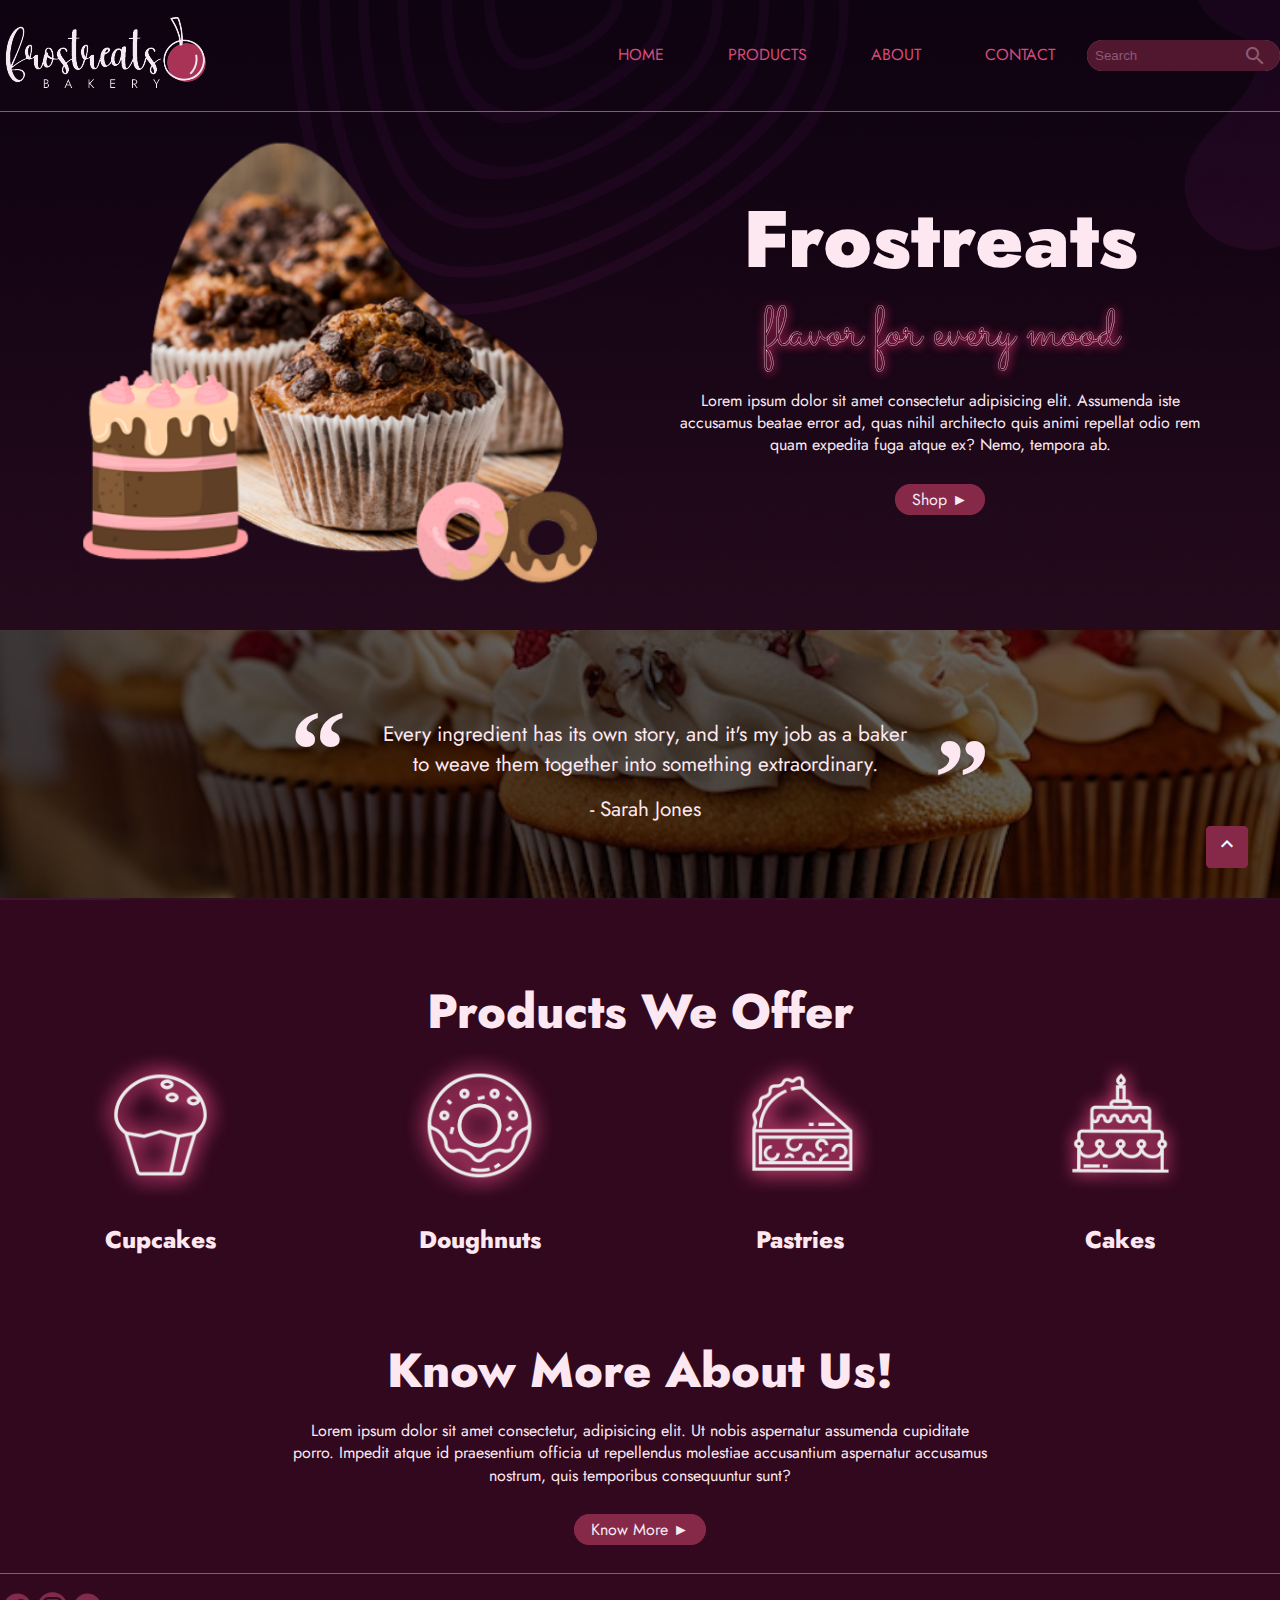
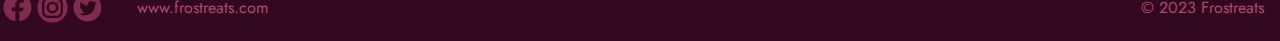
==== commit 140486ff: "adds responsive images" ====
--- a/index.html
+++ b/index.html
@@ -14,7 +14,16 @@
     <header>
         <div class="wrapper">
             <nav>
-                <a href="index.html"><img src="images/logo.png" alt="frostreats logo" class="logo"></a>
+                <a href="index.html">
+
+                    <picture>
+                        <source srcset="images/logo-150_x_78.png" media="(max-width:760px)">
+                        <source srcset="images/logo-211_x_111.png" media="(min-width:760px)">
+                        <img src="images/logo.png" alt="frostreats logo" class="logo">
+                    </picture>
+
+                    
+                </a>
 
                 <div class="menu">
                     <ul class="menu-items">
@@ -41,7 +50,14 @@
 
     <main>
         <div class="banner-wrapper">
-            <img src="images/banner.png" alt="cupcake image and illustrations" class="banner-img">
+
+            <picture>
+                <source srcset="images/banner-350_x_274.png" media="(max-width:760px)">
+                <source srcset="images/banner-500_x_392.png" media="(min-width:760px)">
+                <img src="images/banner.png" alt="cupcake image and illustrations" class="banner-img">
+            </picture>
+
+            <!-- <img src="images/banner.png" alt="cupcake image and illustrations" class="banner-img"> -->
             <div class="banner-content">
                 <h1>Frostreats</h1>
                 <h2 class="slogan">flavor for every mood</h2>
@@ -67,22 +83,61 @@
             <div class="services">
                 
                 <div class="offers">
-                    <a href="products.html"><img src="images/cupcake-icon.png" alt="icon for cupcake"></a>
+                    <a href="products.html">
+
+                        <picture>
+                            <source srcset="images/cupcake-icon-130_x_131.png" media="(max-width:760px)">
+                            <source srcset="images/cupcake-icon-160_x_161.png" media="(min-width:760px)">
+                            <img src="images/cupcake-icon.png" alt="icon for cupcake">
+                        </picture>
+                        
+                        
+                    
+                    </a>
                     <h3>Cupcakes</h3>
                 </div>
 
                 <div class="offers">
-                    <a href="products.html"><img src="images/doughnut-icon.png" alt="icon for cupcake"></a>
+                    <a href="products.html">
+
+                        <picture>
+                            <source srcset="images/doughnut-icon-130_x_131.png" media="(max-width:760px)">
+                            <source srcset="images/doughnut-icon-160_x_161.png" media="(min-width:760px)">
+                            <img src="images/doughnut-icon.png" alt="icon for doughnut">
+                        </picture>
+                        
+                        
+                    
+                    </a>
                     <h3>Doughnuts</h3>
                 </div>
 
                 <div class="offers">
-                    <a href="products.html"><img src="images/pastrie-icon.png" alt="icon for cupcake"></a>
+                    <a href="products.html">
+
+                        <picture>
+                            <source srcset="images/pastrie-icon-130_x_131.png" media="(max-width:760px)">
+                            <source srcset="images/pastrie-icon-160_x_161.png" media="(min-width:760px)">
+                            <img src="images/pastrie-icon.png" alt="icon for pastrie">
+                        </picture>
+                        
+                        
+                    
+                    </a>
                     <h3>Pastries</h3>
                 </div>
 
                 <div class="offers">
-                    <a href="products.html"><img src="images/cake-icon.png" alt="icon for cupcake"></a>
+                    <a href="products.html">
+
+                        <picture>
+                            <source srcset="images/cake-icon-130_x_131.png" media="(max-width:760px)">
+                            <source srcset="images/cake-icon-160_x_161.png" media="(min-width:760px)">
+                            <img src="images/cake-icon.png" alt="icon for cake">
+                        </picture>
+                        
+                    
+                    </a>
                     <h3>Cakes</h3>
                 </div>
                 
--- a/css/style.css
+++ b/css/style.css
@@ -365,7 +365,7 @@
 .footer-content{
     color:#ae486f;
     margin:0 auto;
-    max-width: 1200px;
+    max-width: 1400px;
     display: block;
     margin-bottom: 1rem;
 }
@@ -432,23 +432,21 @@
 
     /* ------ Nav styles ------*/
 
-    .logo{
-        width: 90%;
-        margin-left:3rem;
-    }
+
 
     nav{
+        max-width: 1400px;
         margin:0 auto;
         display: block;
         display: flex;  
         align-items: center;
-        justify-content: center;
         gap:25%;
+        justify-content: space-between;
     }
 
     .menu-items{
         display: flex;
-        justify-content: space-around;
+        justify-content: space-between;
     }
 
     .menu-items li{
@@ -458,6 +456,7 @@
 
     .menu{
         display:flex;
+        margin:0;
         
         
     }
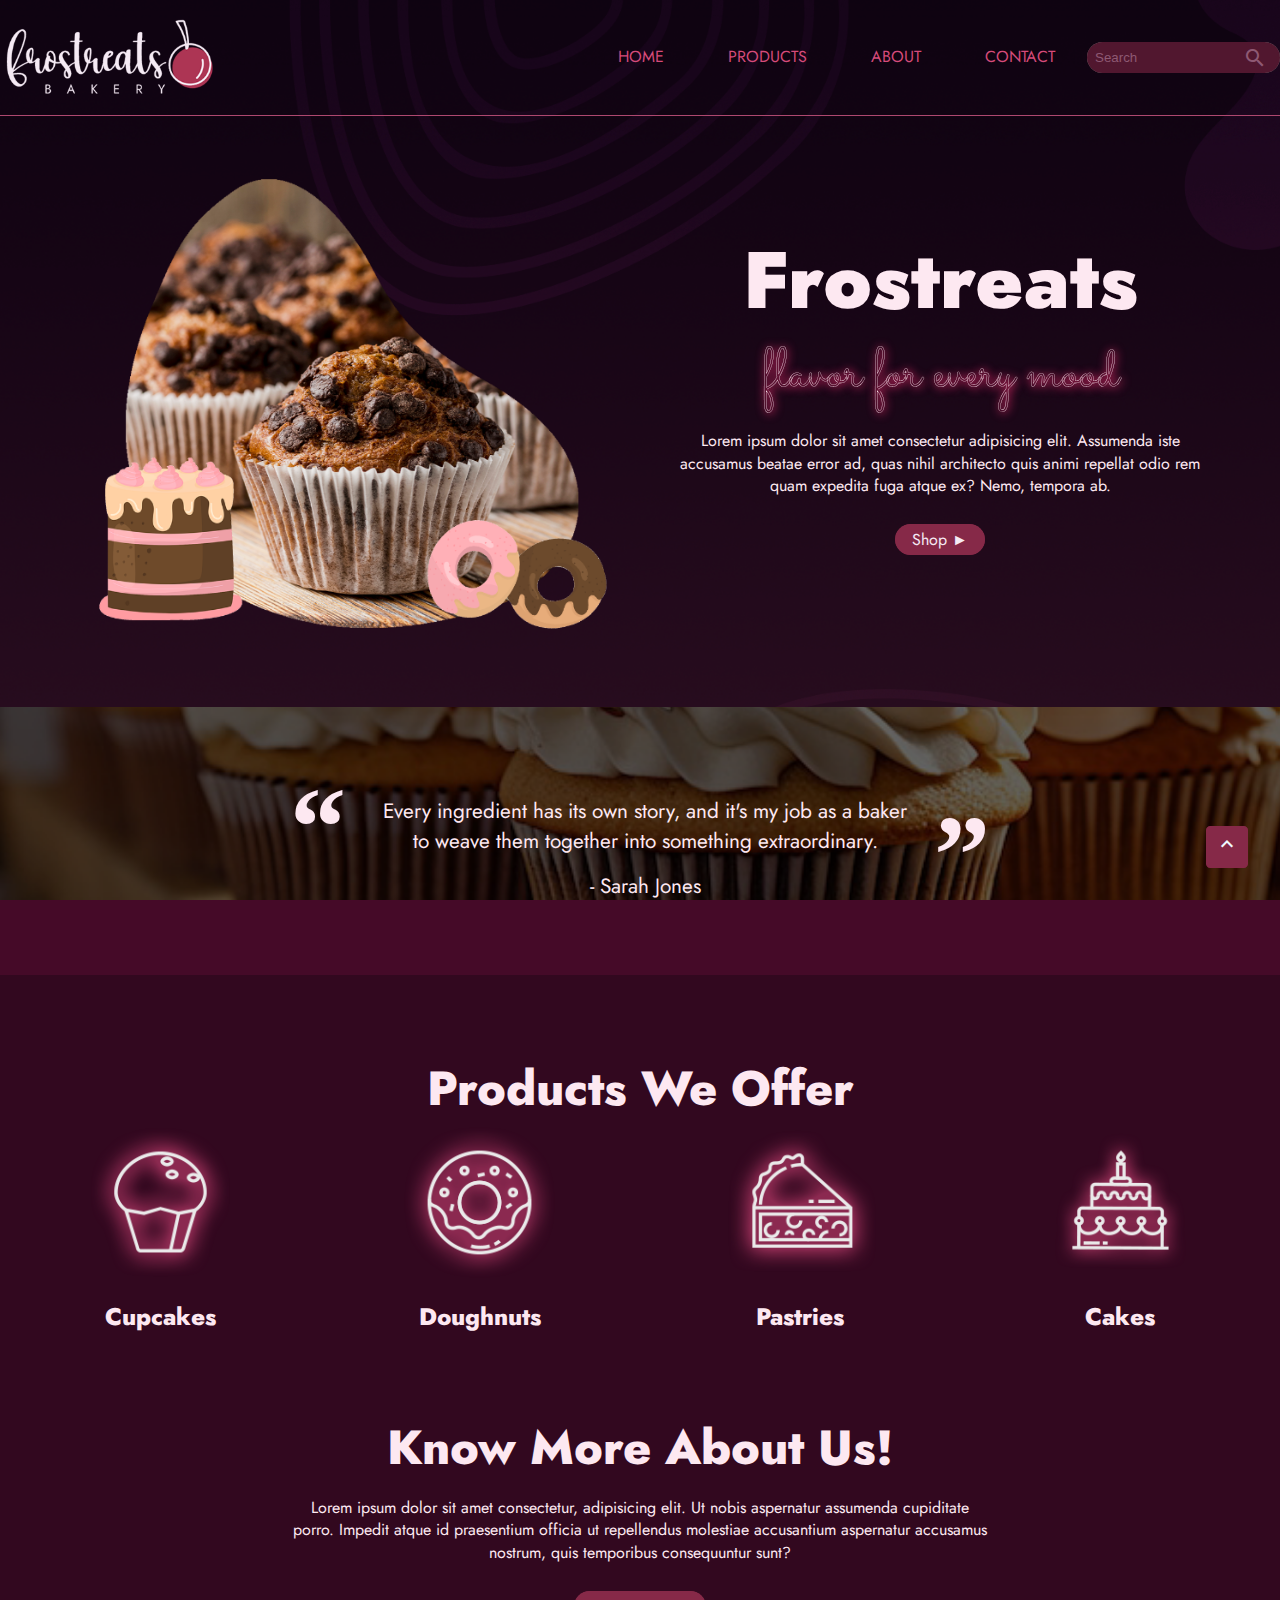
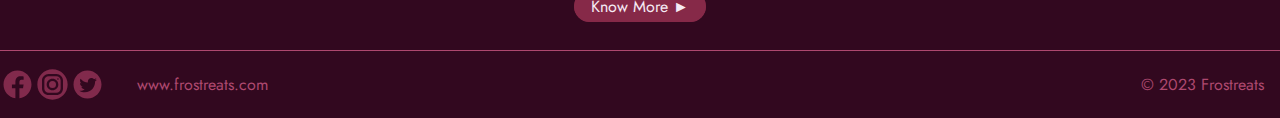
==== commit 51abf4cf: "updates images" ====
--- a/index.html
+++ b/index.html
@@ -11,14 +11,22 @@
     <title>Frostreats</title>
 </head>
 <body>
+    <!-- Header content includes skip links, logo, nav, and search input -->
     <header>
+        <ul id="skip-links">
+            <li><a href="#main-banner" aria-label="Skips to main banner">Skip to main banner</a></li>
+            <li><a href="#quote" aria-label="Skips to quote by owner">Skip to quote by owner</a></li>
+            <li><a href="#services" aria-label="Skips to the products offered">Skip to products</a></li>
+            <li><a href="#index-about" aria-label="Skips to the about section">Skip to about section</a></li>
+        </ul>
+        
         <div class="wrapper">
             <nav>
-                <a href="index.html">
+                <a href="index.html" aria-label="Opens homepage">
 
                     <picture>
-                        <source srcset="images/logo-150_x_78.png" media="(max-width:760px)">
-                        <source srcset="images/logo-211_x_111.png" media="(min-width:760px)">
+                        <source srcset="images/logo-200_x_104.png" media="(max-width:760px)">
+                        <source srcset="images/logo-220_x_115.png" media="(min-width:760px)">
                         <img src="images/logo.png" alt="frostreats logo" class="logo">
                     </picture>
 
@@ -27,10 +35,10 @@
 
                 <div class="menu">
                     <ul class="menu-items">
-                        <li><a href="index.html" class="transition home">Home</a></li>
-                        <li><a href="products.html" class="transition products">Products</a></li>
-                        <li><a href="about.html" class="transition about">About</a></li>
-                        <li><a href="contact.html" class="transition contact">Contact</a></li>
+                        <li><a href="index.html" class="transition home" aria-label="Opens homepage">Home</a></li>
+                        <li><a href="products.html" class="transition products" aria-label="Opens products">Products</a></li>
+                        <li><a href="about.html" class="transition about" aria-label="Opens about">About</a></li>
+                        <li><a href="contact.html" class="transition contact" aria-label="Opens contact">Contact</a></li>
                     </ul>
 
                     <form class="search-bar">
@@ -48,12 +56,13 @@
         <hr>
     </header>
 
+    <!-- Main content includes the banner, quote by owner, products offered, and a short about section -->
     <main>
-        <div class="banner-wrapper">
+        <div id="main-banner" class="banner-wrapper">
 
             <picture>
-                <source srcset="images/banner-350_x_274.png" media="(max-width:760px)">
-                <source srcset="images/banner-500_x_392.png" media="(min-width:760px)">
+                <source srcset="images/banner-500_x_453.png" media="(max-width:760px)">
+                <source srcset="images/banner-700_x_634.png" media="(min-width:760px)">
                 <img src="images/banner.png" alt="cupcake image and illustrations" class="banner-img">
             </picture>
 
@@ -63,13 +72,13 @@
                 <h2 class="slogan">flavor for every mood</h2>
                 <p>Lorem ipsum dolor sit amet consectetur adipisicing elit. Assumenda iste accusamus beatae error ad, quas nihil architecto quis animi repellat odio rem quam expedita fuga atque ex? Nemo, tempora ab.</p>
 
-                <div class="shop-button"><a href="products.html" >Shop &#x25BA</a> </div>
+                <div class="primary-button"><a href="products.html" aria-label="Shop for products">Shop &#x25BA;</a> </div>
                 
             </div>
 
         </div>
 
-        <div class="quote">
+        <div id="quote" class="quote">
             <blockquote>
                 <q>Every ingredient has its own story, and it's my job as a baker to weave them together into something extraordinary.</q>
                 <cite>- Sarah Jones</cite>
@@ -78,12 +87,12 @@
 
 
 
-        <div class="services-container">
+        <div id="services" class="services-container">
             <h2>Products we offer</h2>
             <div class="services">
                 
                 <div class="offers">
-                    <a href="products.html">
+                    <a href="products.html" aria-label="Shop for cupcakes">
 
                         <picture>
                             <source srcset="images/cupcake-icon-130_x_131.png" media="(max-width:760px)">
@@ -98,7 +107,7 @@
                 </div>
 
                 <div class="offers">
-                    <a href="products.html">
+                    <a href="products.html" aria-label="Shop for doughnuts">
 
                         <picture>
                             <source srcset="images/doughnut-icon-130_x_131.png" media="(max-width:760px)">
@@ -113,7 +122,7 @@
                 </div>
 
                 <div class="offers">
-                    <a href="products.html">
+                    <a href="products.html" aria-label="Shop for pastries">
 
                         <picture>
                             <source srcset="images/pastrie-icon-130_x_131.png" media="(max-width:760px)">
@@ -128,7 +137,7 @@
                 </div>
 
                 <div class="offers">
-                    <a href="products.html">
+                    <a href="products.html" aria-label="Shop for cakes">
 
                         <picture>
                             <source srcset="images/cake-icon-130_x_131.png" media="(max-width:760px)">
@@ -145,10 +154,10 @@
             </div>
         </div>
 
-        <div class="index-about">
+        <div id="index-about" class="index-about">
             <h2>Know more about us!</h2>
             <p>Lorem ipsum dolor sit amet consectetur, adipisicing elit. Ut nobis aspernatur assumenda cupiditate porro. Impedit atque id praesentium officia ut repellendus molestiae accusantium aspernatur accusamus nostrum, quis temporibus consequuntur sunt?</p>
-            <div class="shop-button"><a href="about.html" >Know More &#x25BA</a> </div>
+            <div class="primary-button"><a href="about.html" aria-label="Opens about page">Know More &#x25BA;</a> </div>
 
         </div>
 
@@ -156,12 +165,15 @@
 
     </main>
 
+    <!-- Back to top button -->
     <div class="top-button">
-        <a href="#"><span class="back-to-top material-icons-outlined">
+        <a href="#"><span class="back-to-top material-icons-outlined" aria-label="back to top">
         expand_less
         </span></a>
     </div>
     
+
+    <!-- Footer includes social media links and copyright info -->
     <footer>
         <hr>
         
@@ -191,7 +203,7 @@
 
                 </div>
                 
-                <a href="index.html">www.frostreats.com</a>
+                <a href="index.html" aria-label="Opens homepage">www.frostreats.com</a>
             </div>
 
             
--- a/css/style.css
+++ b/css/style.css
@@ -1,3 +1,5 @@
+/* The main css styling linked to all pages */
+
 *{
     box-sizing: border-box;
 }
@@ -27,6 +29,28 @@
 
 /* nav styles */
 
+#skip-links {
+    list-style: none;
+    padding:0;
+
+}
+  
+#skip-links a{
+    position: absolute;
+    top: -3em;
+    color: #d64b7a;
+    
+}
+  
+#skip-links a:focus{
+    top: 0;
+    
+}
+  
+#skip-links a:visited{
+    color: #d64b7a;
+}
+
 .logo{
     margin: 0 auto;
     display: block;
@@ -36,8 +60,6 @@
 nav{
     width: 100%;
     text-align: center;
-    
-
 }
 
 .menu{
@@ -54,9 +76,12 @@
     text-transform: uppercase;
 }
 
+
 .transition{
     position: relative;
 }
+
+/* Transition class used to animate the menu items on nav */
 
 .transition::before{
     content: "";
@@ -67,20 +92,12 @@
     height:1px;
     background-color:#ae486f;
     transition: width 0.5s ease-out;
-    
-
 }
 
 .transition:hover::before{
     width:100%;
 }
 
-.banner-img{
-    display: block;
-    margin: 0 auto;
-    width: 100%;
-
-}
 
 hr{
     
@@ -159,8 +176,12 @@
     text-align: center;
     max-width: 1200px;
     margin: 1rem auto;
-    
-
+}
+
+.banner-img{
+    display: block;
+    margin: 0 auto;
+    width: 100%;
 }
 
 h1{
@@ -179,13 +200,13 @@
     -webkit-text-stroke-width: 0.3px;
     -webkit-text-stroke-color: #fde8f1;
     text-shadow: 1px 1px 10px #fc2f74;
-    text-wrap: nowrap;
     padding:0 2rem;
-    animation: blink-1 1s ease-in;
-
-}
-
-@keyframes blink-1 {
+    animation: blink 1s 350ms ease-in;
+
+}
+
+/* short blinking/light up animation for the slogan of the brand */
+@keyframes blink {
     0%,
     30%,
     50%,
@@ -197,7 +218,7 @@
     75% {
       opacity: 0;
     }
-  }
+}
   
 
 .banner-content p{
@@ -205,13 +226,14 @@
     padding: 0 2rem;
 }
 
-.shop-button{
+/* Button styling */
+.primary-button{
     display: block;
     margin: 2rem 0;
     
 }
 
-.shop-button a{
+.primary-button a{
    
     background-color: #862948;
     border-radius: 25px;
@@ -222,45 +244,13 @@
     border: #862948 1px solid;
 }
 
-.shop-button a:hover{
+.primary-button a:hover{
     background-color: transparent;
     border: 1px solid #ae486f;
-    transition: background-color border 0.5s ease;
-
-}
-
-
-
-/* @keyframes slide-in-right{
-    0%{
-        transform:translateX(-100px);
-        opacity: 0;
-
-    }
-    100%{
-        transform: translateX(1);
-        opacity: 1;
-    }
-}
-
-.banner-img{
-    animation: slide-in-right 2s ease;
-} */
-
-/* @keyframes slide-in-left{
-    0%{
-        transform:translateX(100px);
-        opacity: 0;
-    }
-    100%{
-        transform: translateX(1);
-        opacity: 1;
-    }
-}
-
-.banner-content{
-    animation: slide-in-left 2s ease;
-}  */
+    transition: background-color 0.5s ease;
+
+}
+
 
 .quote{
     display:block;
@@ -284,36 +274,37 @@
     max-width: 700px;
 }
 
+
 q {
       
     display: block;
     padding: 1rem;
     quotes: "“" "”";
+}
+
+/* For adding the quotes */
+q::before {
+    content: open-quote;
+    font-family: Georgia, "Times New Roman", Times, serif;
+    font-size: 7rem;
+    font-weight: bold;
+    line-height: 7rem;
+    left: 0;
+    top: 0;
+    position: absolute;
+}
       
-    &::before {
-        content: open-quote;
-        font-family: Georgia, "Times New Roman", Times, serif;
-        font-size: 7rem;
-        font-weight: bold;
-        line-height: 7rem;
-        left: 0;
-        top: 0;
-        position: absolute;
-        
-      }
-      
-    &::after {
-        content: close-quote;
-        font-family: Georgia, "Times New Roman", Times, serif;
-        font-size: 7rem;
-        font-weight: bold;
-        line-height: 7rem;
-        right: 0;
-        bottom: 0;
-        position: absolute;
-      
-      }
-    }
+q::after {
+    content: close-quote;
+    font-family: Georgia, "Times New Roman", Times, serif;
+    font-size: 7rem;
+    font-weight: bold;
+    line-height: 7rem;
+    right: 0;
+    bottom: 0;
+    position: absolute;
+}
+    
 
   
 
@@ -332,8 +323,9 @@
 
 
 .services-container{
-    margin:5rem 0;
-    text-align: center;
+    margin:5rem auto;
+    text-align: center;
+    max-width: 1400px;
 }
 
 @keyframes scale-down{
@@ -343,7 +335,7 @@
     100% {
         transform: scale(0.8);
     }
-  }
+}
 
 .offers:hover a img{
     animation:  scale-down 0.4s ease-in-out both;
@@ -485,11 +477,4 @@
     display: grid;
     grid-template-columns: repeat(4,1fr);
 }
-
-   
-   
-   
-
-
-
 }